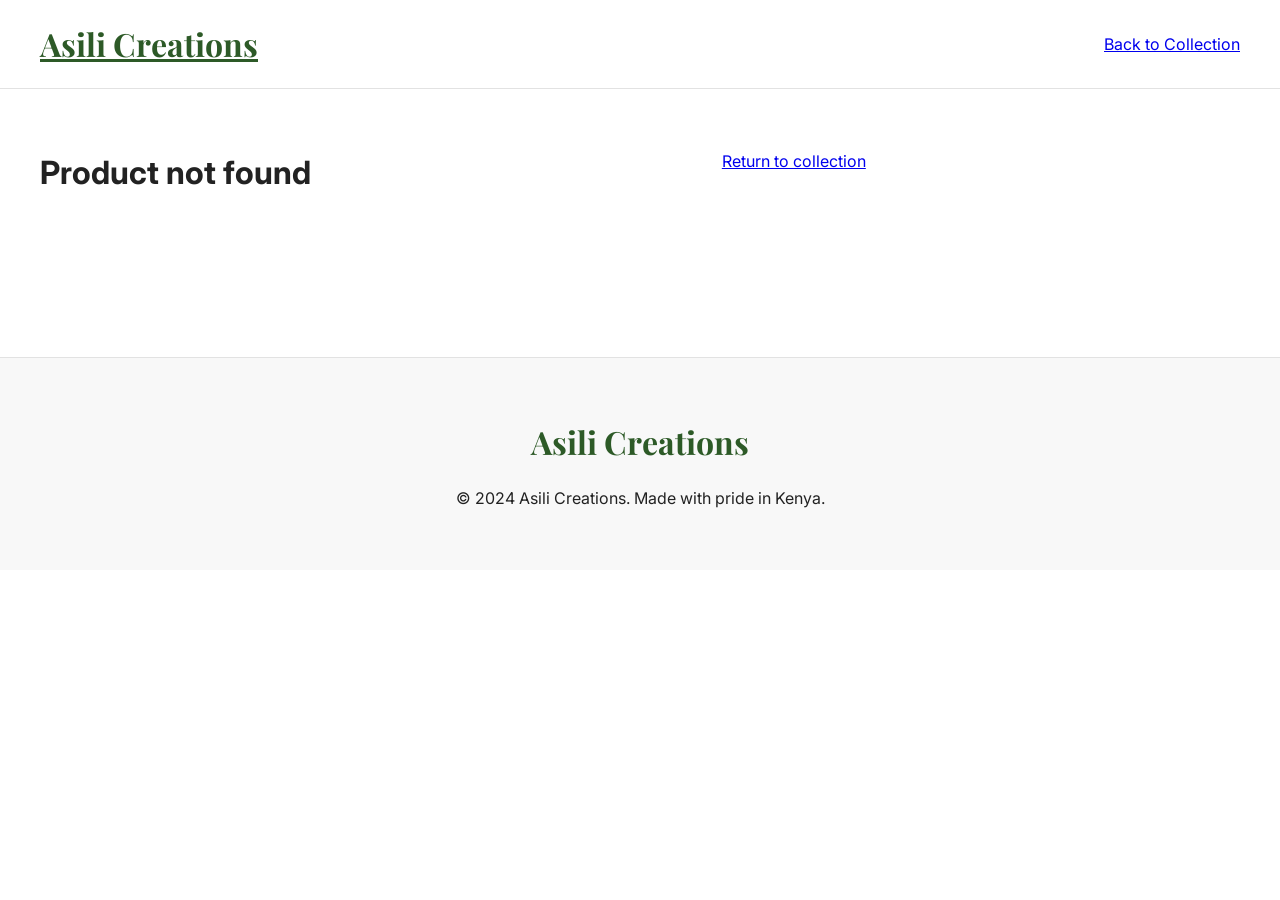
==== product.html @ dfed3864 "Initial commit: Complete Etsy-inspired Asili Creations website with authentic product gallery and Wh" ====
<!DOCTYPE html>
<html lang="en">
<head>
    <meta charset="UTF-8">
    <meta name="viewport" content="width=device-width, initial-scale=1.0">
    <title>Product Details | Asili Creations</title>
    <link rel="preconnect" href="https://fonts.googleapis.com">
    <link rel="preconnect" href="https://fonts.gstatic.com" crossorigin>
    <link href="https://fonts.googleapis.com/css2?family=Inter:wght@400;500;600;700&family=Playfair+Display:wght@700&display=swap" rel="stylesheet">
    <link rel="stylesheet" href="https://cdnjs.cloudflare.com/ajax/libs/font-awesome/6.0.0/css/all.min.css">
    <link rel="stylesheet" href="styles.css">
    <style>
        .product-detail-container {
            display: grid;
            grid-template-columns: 1.2fr 1fr;
            gap: 60px;
            padding: 60px 0;
        }
        .main-image-wrapper {
            background: #f8f8f8;
            border-radius: 15px;
            overflow: hidden;
            aspect-ratio: 1/1;
        }
        .main-image-wrapper img {
            width: 100%;
            height: 100%;
            object-fit: contain;
        }
        .product-info-sticky {
            position: sticky;
            top: 120px;
        }
        .product-badge {
            display: inline-block;
            background: #f0f0f0;
            padding: 5px 15px;
            border-radius: 20px;
            font-size: 0.8rem;
            font-weight: 600;
            margin-bottom: 20px;
        }
        .product-title {
            font-size: 2.5rem;
            margin-bottom: 10px;
            line-height: 1.2;
        }
        .product-price-large {
            font-size: 2rem;
            font-weight: 700;
            color: var(--primary-color);
            margin-bottom: 30px;
        }
        .product-meta {
            border-top: 1px solid var(--border-color);
            padding-top: 30px;
            margin-top: 30px;
        }
        .meta-item {
            margin-bottom: 15px;
        }
        .meta-item strong {
            display: block;
            margin-bottom: 5px;
        }
        .buy-box {
            background: #fff;
            padding: 30px;
            border: 1px solid var(--border-color);
            border-radius: 15px;
            margin-top: 40px;
        }
        @media (max-width: 992px) {
            .product-detail-container {
                grid-template-columns: 1fr;
                gap: 40px;
            }
        }
    </style>
</head>
<body>
    <header>
        <div class="container nav-flex">
            <a href="index.html" class="logo">Asili Creations</a>
            <div class="nav-actions">
                <a href="index.html">Back to Collection</a>
            </div>
        </div>
    </header>

    <main class="container">
        <div class="product-detail-container" id="product-content">
            <!-- Content populated by JavaScript -->
            <div class="main-image-wrapper">
                <img id="main-img" src="" alt="Product Image">
            </div>
            <div class="product-info-sticky">
                <div class="product-badge">Handmade in Kenya</div>
                <h1 id="p-title" class="product-title">Product Name</h1>
                <p id="p-price" class="product-price-large">KES 0.00</p>
                
                <div class="product-description" id="p-desc">
                    Detailed description of the product and its cultural significance.
                </div>

                <div class="product-meta">
                    <div class="meta-item">
                        <strong>Materials</strong>
                        <p id="p-materials">Authentic glass beads, natural sisal fiber, durable thread.</p>
                    </div>
                    <div class="meta-item">
                        <strong>Dimensions</strong>
                        <p id="p-dimensions">Approx. 30cm Diameter</p>
                    </div>
                </div>

                <div class="buy-box">
                    <p style="margin-bottom: 15px; font-size: 0.9rem; color: var(--text-muted);">Interested in this item? Order directly via WhatsApp.</p>
                    <a id="whatsapp-btn" href="#" class="btn btn-whatsapp" style="width: 100%; text-align: center; font-size: 1.1rem; padding: 15px;">
                        <i class="fab fa-whatsapp"></i> Order on WhatsApp
                    </a>
                </div>
            </div>
        </div>
    </main>

    <footer style="margin-top: 100px; padding: 60px 0; background: var(--bg-light); border-top: 1px solid var(--border-color);">
        <div class="container" style="text-align: center;">
            <div class="logo" style="margin-bottom: 20px;">Asili Creations</div>
            <p>&copy; 2024 Asili Creations. Made with pride in Kenya.</p>
        </div>
    </footer>

    <script>
        // Simple data object for products
        const products = {
            '1': {
                title: 'Vibrant Rainbow Spiral Circular Beaded Mat',
                price: 'KES 3,800',
                image: 'assets/rainbow_spiral.jpg',
                description: 'A stunning centerpiece featuring a tight spiral of vibrant multi-colored glass beads. Each layer represents the diverse spirit of Kenyan heritage.',
                materials: 'Multi-colored glass beads, leather-backed reinforcement, high-strength nylon thread.',
                dimensions: '32cm Diameter'
            },
            '2': {
                title: 'Artisan Feather Motif Mat - Earth Tones',
                price: 'KES 4,200',
                image: 'assets/feather_brown.jpg',
                description: 'Elegant earth-toned mat featuring a sophisticated feather motif. Perfect for adding a natural, organic feel to your table setting.',
                materials: 'Amber, brown, and cream glass beads on sisal backing.',
                dimensions: '30cm Diameter'
            },
            '3': {
                title: 'Artisan Rainbow Feather Beaded Wall Decor',
                price: 'KES 4,500',
                image: 'assets/feather_rainbow.jpg',
                description: 'A masterpiece of beadwork, this piece uses a rainbow of colors in a flowing feather pattern. Can be used as a premium placemat or mounted as wall art.',
                materials: 'Premium vibrant glass beads, hand-braided border, fabric backing.',
                dimensions: '35cm Diameter'
            },
            '4': {
                title: 'Classic Spiral Hand-Beaded Mat (Black & Gold)',
                price: 'KES 3,200',
                image: 'assets/white_gold_spiral.jpg',
                description: 'A timeless design featuring a clean monochrome spiral with subtle gold highlights. Perfect for sophisticated and modern home decor.',
                materials: 'Black, white, and metallic gold beads.',
                dimensions: '28cm Diameter'
            },
            '5': {
                title: 'Midnight Black Hand-Beaded Premium Mat',
                price: 'KES 3,500',
                image: 'assets/midnight_black.jpg',
                description: 'A luxurious, jet-black beaded mat with a subtle shimmer. Its minimalist design makes it a versatile piece for high-end table settings and modern interiors.',
                materials: 'High-quality black glass beads, premium leather backing.',
                dimensions: '30cm Diameter'
            },
            '6': {
                title: 'Deep Ocean Blue Spiral Beaded Mat',
                price: 'KES 3,800',
                image: 'assets/ocean_blue_spiral.jpg',
                description: 'A calming spiral of deep blue and teal beads, evocative of the Indian Ocean. Hand-strung with precision for a smooth, high-end finish.',
                materials: 'Multi-toned blue glass beads, durable fiber backing.',
                dimensions: '32cm Diameter'
            },
            '7': {
                title: 'Large Spiral Woven Tray - Emerald Green',
                price: 'KES 5,500',
                image: 'assets/green_woven_tray.jpg',
                description: 'A vibrantly colored woven tray featuring a mesmerizing spiral pattern. Perfect as a wall statement piece or a unique decorative tray.',
                materials: 'Naturally dyed sisal fibers, expert hand-weaving.',
                dimensions: '45cm Diameter'
            },
            '8': {
                title: 'Minimalist Black & White Target Beaded Set',
                price: 'KES 4,000',
                image: 'assets/bw_target_mats.jpg',
                description: 'A clean, modern take on traditional beadwork. These circular mats feature bold black and white rings, creating a striking visual contrast.',
                materials: 'High-contrast glass beads, leather-reinforced edges.',
                dimensions: '30cm Diameter'
            },
            '9': {
                title: 'Intricate Electric Blue & Gold Beaded Spiral',
                price: 'KES 4,200',
                image: 'assets/electric_blue_spiral.jpg',
                description: 'A masterpiece of intricate beadwork, combining electric blue tones with subtle gold highlights for a truly regal appearance.',
                materials: 'Premium glass beads, hand-braided border reinforcement.',
                dimensions: '32cm Diameter'
            },
            '10': {
                title: 'Classic Brown Border Beaded Centerpiece',
                price: 'KES 3,600',
                image: 'assets/brown_border_spiral.jpg',
                description: 'A sophisticated centerpiece with a rich brown leather-like border and a clean, minimal beaded center. Blends traditional and modern styles seamlessly.',
                materials: 'Natural earth-tone beads, thick braided border.',
                dimensions: '30cm Diameter'
            },
            '11': {
                title: 'Luxury Gold & Bronze Stacked Beaded Set',
                price: 'KES 12,500',
                image: 'assets/gold_luxury_stack.jpg',
                description: 'A premium set of stacked beaded mats, featuring an opulent blend of gold, bronze, and cream beads. Designed for those who appreciate true luxury and heritage.',
                materials: 'Metallic-coated glass beads, premium leather borders, decorative hand-braiding.',
                dimensions: 'Set of 4 (30cm each)'
            },
            '12': {
                title: 'Prism Speckled Artisan Beaded Mat',
                price: 'KES 3,900',
                image: 'assets/speckled_rainbow.jpg',
                description: 'A playful yet sophisticated design featuring a constellation of multi-colored "speckled" beads. Each mat is unique due to the hand-mixed bead application.',
                materials: 'Mixed vibrant glass beads, white fiber base.',
                dimensions: '30cm Diameter'
            },
            '13': {
                title: 'Artisan Gold Mosaic Hand-Beaded Mat',
                price: 'KES 4,500',
                image: 'assets/gold_mosaic_set.jpg',
                description: 'A detailed mosaic pattern that captures the light beautifully. The gold and amber tones create a warm, inviting atmosphere for any dining experience.',
                materials: 'Premium gold-line beads, amber glass, durable underlay.',
                dimensions: '32cm Diameter'
            }
        };

        // Get product ID from URL
        const urlParams = new URLSearchParams(window.location.search);
        const productId = urlParams.get('id');

        if (productId && products[productId]) {
            const p = products[productId];
            document.getElementById('p-title').innerText = p.title;
            document.getElementById('p-price').innerText = p.price;
            document.getElementById('main-img').src = p.image;
            document.getElementById('p-desc').innerText = p.description;
            document.getElementById('p-materials').innerText = p.materials;
            document.getElementById('p-dimensions').innerText = p.dimensions;

            // Update WhatsApp link
            const phone = "254707546201";
            const message = `Hello, I am interested in the ${p.title} from Asili Creations.`;
            document.getElementById('whatsapp-btn').href = `https://wa.me/${phone}?text=${encodeURIComponent(message)}`;
            
            document.title = `${p.title} | Asili Creations`;
        } else {
            document.getElementById('product-content').innerHTML = "<h1>Product not found</h1><p><a href='index.html'>Return to collection</a></p>";
        }
    </script>
</body>
</html>
---- styles.css ----
/* 
   Asili Creations - Etsy Inspired Design System
   Modern, Spacious, Clean
*/

:root {
    --primary-color: #2D5A27;
    /* Deep Green */
    --accent-color: #F1641E;
    /* Etsy-style Orange for emphasis */
    --terracotta: #BF360C;
    --bg-white: #FFFFFF;
    --bg-light: #F8F8F8;
    --text-main: #222222;
    --text-muted: #595959;
    --border-color: #E2E2E2;
    --shadow-soft: 0 4px 20px rgba(0, 0, 0, 0.05);
    --shadow-hover: 0 10px 40px rgba(0, 0, 0, 0.1);
    --font-main: 'Inter', sans-serif;
    --font-heading: 'Playfair Display', serif;
    --transition: all 0.3s cubic-bezier(0.25, 0.46, 0.45, 0.94);
}

* {
    margin: 0;
    padding: 0;
    box-sizing: border-box;
    -webkit-font-smoothing: antialiased;
}

body {
    font-family: var(--font-main);
    color: var(--text-main);
    background-color: var(--bg-white);
    line-height: 1.5;
}

.container {
    max-width: 1400px;
    /* Wider container like Etsy */
    margin: 0 auto;
    padding: 0 40px;
}

/* Header & Nav */
header {
    background: var(--bg-white);
    padding: 20px 0;
    border-bottom: 1px solid var(--border-color);
    position: sticky;
    top: 0;
    z-index: 1000;
}

.nav-flex {
    display: flex;
    justify-content: space-between;
    align-items: center;
}

.logo {
    font-family: var(--font-heading);
    font-size: 2rem;
    color: var(--primary-color);
    font-weight: 700;
}

.search-bar {
    flex: 1;
    max-width: 600px;
    margin: 0 40px;
    position: relative;
}

.search-bar input {
    width: 100%;
    padding: 12px 20px;
    padding-right: 50px;
    border: 2px solid var(--text-main);
    border-radius: 50px;
    font-size: 1rem;
    outline: none;
}

.search-icon {
    position: absolute;
    right: 20px;
    top: 50%;
    transform: translateY(-50%);
    color: var(--text-main);
}

.nav-actions {
    display: flex;
    gap: 20px;
    align-items: center;
}

/* Hero Section - Etsy Lifestyle Style */
.hero-minimal {
    padding: 60px 0;
    background-color: #F8EBE6;
    /* Soft warm tone */
    text-align: center;
    margin-bottom: 60px;
}

.hero-minimal h1 {
    font-size: 3rem;
    margin-bottom: 15px;
    color: var(--text-main);
}

/* Categories Discovery */
.categories-discovery {
    display: flex;
    justify-content: center;
    gap: 30px;
    margin-bottom: 80px;
    flex-wrap: wrap;
}

.cat-item {
    text-align: center;
    cursor: pointer;
    width: 120px;
}

.cat-image {
    width: 100px;
    height: 100px;
    border-radius: 50%;
    background: var(--bg-light);
    margin: 0 auto 15px;
    overflow: hidden;
    transition: var(--transition);
    border: 1px solid var(--border-color);
}

.cat-image img {
    width: 100%;
    height: 100%;
    object-fit: cover;
}

.cat-item:hover .cat-image {
    box-shadow: var(--shadow-hover);
    transform: scale(1.05);
}

.cat-item span {
    font-weight: 600;
    font-size: 0.9rem;
}

/* Etsy Grid */
.etsy-grid {
    display: grid;
    grid-template-columns: repeat(auto-fill, minmax(280px, 1fr));
    gap: 20px;
    margin-bottom: 100px;
}

.etsy-card {
    border-radius: 8px;
    overflow: hidden;
    transition: var(--transition);
    position: relative;
}

.card-img-wrapper {
    aspect-ratio: 1/1;
    /* Square images like Etsy */
    overflow: hidden;
    border-radius: 8px;
    background: #f1f1f1;
}

.card-img-wrapper img {
    width: 100%;
    height: 100%;
    object-fit: cover;
    transition: transform 0.5s ease;
}

.etsy-card:hover img {
    transform: scale(1.05);
}

.card-info {
    padding: 12px 2px;
}

.card-info h3 {
    font-size: 0.95rem;
    font-weight: 500;
    margin-bottom: 4px;
    color: var(--text-main);
    white-space: nowrap;
    overflow: hidden;
    text-overflow: ellipsis;
}

.card-price {
    font-weight: 700;
    font-size: 1.1rem;
}

.whatsapp-badge {
    position: absolute;
    top: 15px;
    right: 15px;
    background: rgba(255, 255, 255, 0.9);
    padding: 5px 12px;
    border-radius: 20px;
    font-size: 0.75rem;
    font-weight: 700;
    color: #25D366;
    box-shadow: var(--shadow-soft);
}

/* Section Titles */
.section-header {
    margin-bottom: 30px;
    display: flex;
    justify-content: space-between;
    align-items: baseline;
}

.section-header h2 {
    font-size: 1.8rem;
    font-weight: 600;
}

/* Responsive */
@media (max-width: 992px) {
    .search-bar {
        display: none;
    }

    .container {
        padding: 0 20px;
    }
}

@media (max-width: 768px) {
    .etsy-grid {
        grid-template-columns: repeat(2, 1fr);
        /* 2 columns on mobile like Etsy */
        gap: 15px;
    }

    .hero-minimal h1 {
        font-size: 2rem;
    }
}
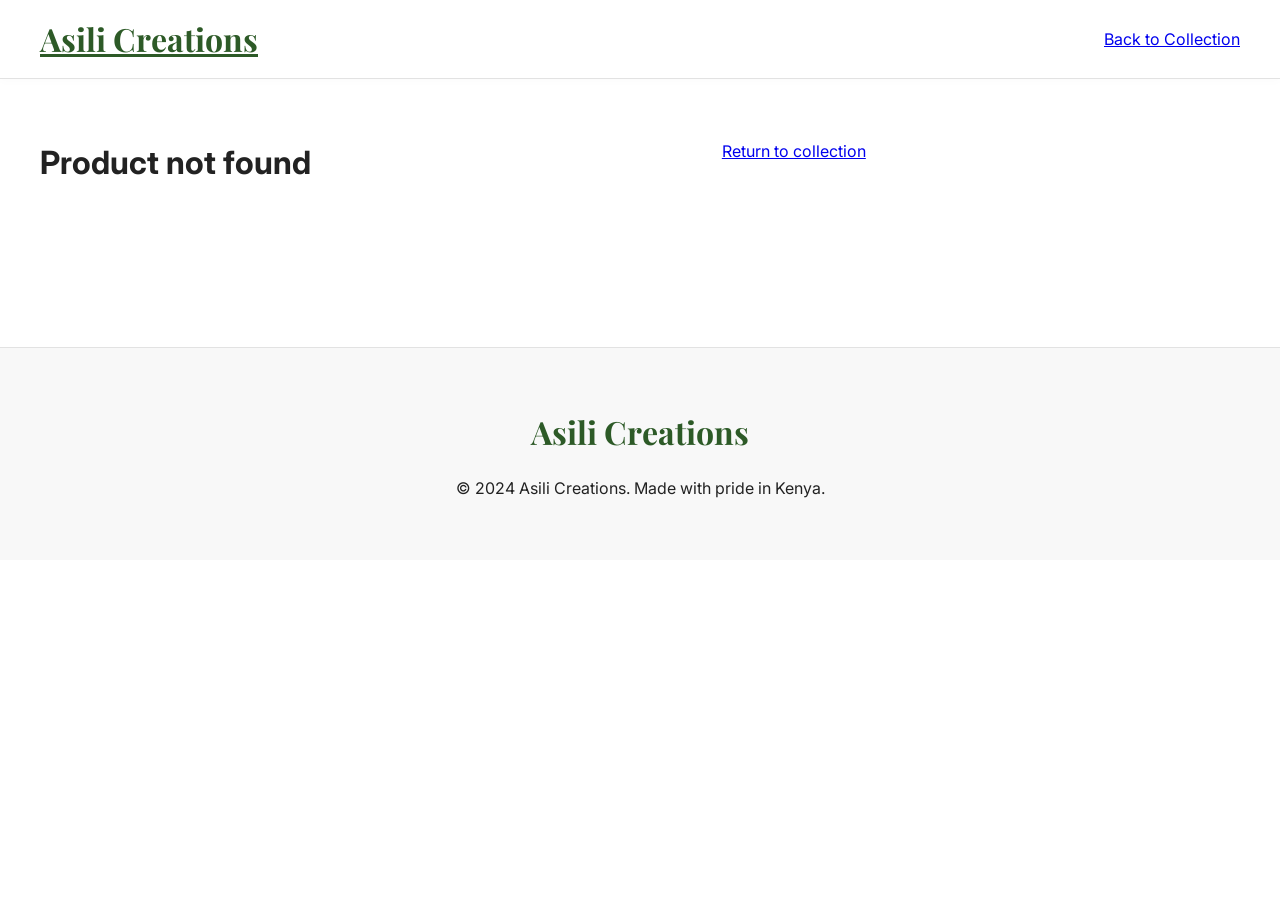
==== commit 72dea517: "Final Brand Refinement: Sticky Nav, Mobile Menu, African-inspired patterns, and updated pricing (KES" ====
--- a/product.html
+++ b/product.html
@@ -109,9 +109,18 @@
                         <p id="p-materials">Authentic glass beads, natural sisal fiber, durable thread.</p>
                     </div>
                     <div class="meta-item">
-                        <strong>Dimensions</strong>
-                        <p id="p-dimensions">Approx. 30cm Diameter</p>
+                        <strong>Dimensions (Diameter)</strong>
+                        <p id="p-dimensions">35cm / 40cm</p>
                     </div>
+                    <div class="meta-item">
+                        <strong>Care Instructions</strong>
+                        <p>Wipe with a damp cloth. Do not soak. Avoid direct sunlight for prolonged periods to preserve bead color.</p>
+                    </div>
+                </div>
+
+                <div style="display: flex; gap: 10px; margin-top: 20px;">
+                    <span class="product-badge" style="background: #EAF0E9; color: var(--primary-color);">Handmade in Kenya</span>
+                    <span class="product-badge" style="background: #FDF4E7; color: var(--terracotta);">Custom orders available</span>
                 </div>
 
                 <div class="buy-box">
@@ -136,55 +145,55 @@
         const products = {
             '1': {
                 title: 'Vibrant Rainbow Spiral Circular Beaded Mat',
-                price: 'KES 3,800',
+                price: 'KES 950',
                 image: 'assets/rainbow_spiral.jpg',
                 description: 'A stunning centerpiece featuring a tight spiral of vibrant multi-colored glass beads. Each layer represents the diverse spirit of Kenyan heritage.',
                 materials: 'Multi-colored glass beads, leather-backed reinforcement, high-strength nylon thread.',
-                dimensions: '32cm Diameter'
+                dimensions: '35cm Diameter'
             },
             '2': {
                 title: 'Artisan Feather Motif Mat - Earth Tones',
-                price: 'KES 4,200',
+                price: 'KES 1,000',
                 image: 'assets/feather_brown.jpg',
                 description: 'Elegant earth-toned mat featuring a sophisticated feather motif. Perfect for adding a natural, organic feel to your table setting.',
                 materials: 'Amber, brown, and cream glass beads on sisal backing.',
-                dimensions: '30cm Diameter'
+                dimensions: '40cm Diameter'
             },
             '3': {
                 title: 'Artisan Rainbow Feather Beaded Wall Decor',
-                price: 'KES 4,500',
+                price: 'KES 1,000',
                 image: 'assets/feather_rainbow.jpg',
                 description: 'A masterpiece of beadwork, this piece uses a rainbow of colors in a flowing feather pattern. Can be used as a premium placemat or mounted as wall art.',
                 materials: 'Premium vibrant glass beads, hand-braided border, fabric backing.',
-                dimensions: '35cm Diameter'
+                dimensions: '40cm Diameter'
             },
             '4': {
                 title: 'Classic Spiral Hand-Beaded Mat (Black & Gold)',
-                price: 'KES 3,200',
+                price: 'KES 900',
                 image: 'assets/white_gold_spiral.jpg',
                 description: 'A timeless design featuring a clean monochrome spiral with subtle gold highlights. Perfect for sophisticated and modern home decor.',
                 materials: 'Black, white, and metallic gold beads.',
-                dimensions: '28cm Diameter'
+                dimensions: '35cm Diameter'
             },
             '5': {
                 title: 'Midnight Black Hand-Beaded Premium Mat',
-                price: 'KES 3,500',
+                price: 'KES 1,000',
                 image: 'assets/midnight_black.jpg',
                 description: 'A luxurious, jet-black beaded mat with a subtle shimmer. Its minimalist design makes it a versatile piece for high-end table settings and modern interiors.',
                 materials: 'High-quality black glass beads, premium leather backing.',
-                dimensions: '30cm Diameter'
+                dimensions: '35cm Diameter'
             },
             '6': {
                 title: 'Deep Ocean Blue Spiral Beaded Mat',
-                price: 'KES 3,800',
+                price: 'KES 950',
                 image: 'assets/ocean_blue_spiral.jpg',
                 description: 'A calming spiral of deep blue and teal beads, evocative of the Indian Ocean. Hand-strung with precision for a smooth, high-end finish.',
                 materials: 'Multi-toned blue glass beads, durable fiber backing.',
-                dimensions: '32cm Diameter'
+                dimensions: '35cm Diameter'
             },
             '7': {
                 title: 'Large Spiral Woven Tray - Emerald Green',
-                price: 'KES 5,500',
+                price: 'KES 1,200',
                 image: 'assets/green_woven_tray.jpg',
                 description: 'A vibrantly colored woven tray featuring a mesmerizing spiral pattern. Perfect as a wall statement piece or a unique decorative tray.',
                 materials: 'Naturally dyed sisal fibers, expert hand-weaving.',
@@ -192,51 +201,51 @@
             },
             '8': {
                 title: 'Minimalist Black & White Target Beaded Set',
-                price: 'KES 4,000',
+                price: 'KES 950',
                 image: 'assets/bw_target_mats.jpg',
                 description: 'A clean, modern take on traditional beadwork. These circular mats feature bold black and white rings, creating a striking visual contrast.',
                 materials: 'High-contrast glass beads, leather-reinforced edges.',
-                dimensions: '30cm Diameter'
+                dimensions: '35cm Diameter'
             },
             '9': {
                 title: 'Intricate Electric Blue & Gold Beaded Spiral',
-                price: 'KES 4,200',
+                price: 'KES 1,000',
                 image: 'assets/electric_blue_spiral.jpg',
                 description: 'A masterpiece of intricate beadwork, combining electric blue tones with subtle gold highlights for a truly regal appearance.',
                 materials: 'Premium glass beads, hand-braided border reinforcement.',
-                dimensions: '32cm Diameter'
+                dimensions: '35cm Diameter'
             },
             '10': {
                 title: 'Classic Brown Border Beaded Centerpiece',
-                price: 'KES 3,600',
+                price: 'KES 950',
                 image: 'assets/brown_border_spiral.jpg',
                 description: 'A sophisticated centerpiece with a rich brown leather-like border and a clean, minimal beaded center. Blends traditional and modern styles seamlessly.',
                 materials: 'Natural earth-tone beads, thick braided border.',
-                dimensions: '30cm Diameter'
+                dimensions: '35cm Diameter'
             },
             '11': {
                 title: 'Luxury Gold & Bronze Stacked Beaded Set',
-                price: 'KES 12,500',
+                price: 'KES 3,500',
                 image: 'assets/gold_luxury_stack.jpg',
                 description: 'A premium set of stacked beaded mats, featuring an opulent blend of gold, bronze, and cream beads. Designed for those who appreciate true luxury and heritage.',
                 materials: 'Metallic-coated glass beads, premium leather borders, decorative hand-braiding.',
-                dimensions: 'Set of 4 (30cm each)'
+                dimensions: 'Set of 4 (35cm each)'
             },
             '12': {
                 title: 'Prism Speckled Artisan Beaded Mat',
-                price: 'KES 3,900',
+                price: 'KES 950',
                 image: 'assets/speckled_rainbow.jpg',
                 description: 'A playful yet sophisticated design featuring a constellation of multi-colored "speckled" beads. Each mat is unique due to the hand-mixed bead application.',
                 materials: 'Mixed vibrant glass beads, white fiber base.',
-                dimensions: '30cm Diameter'
+                dimensions: '35cm Diameter'
             },
             '13': {
                 title: 'Artisan Gold Mosaic Hand-Beaded Mat',
-                price: 'KES 4,500',
+                price: 'KES 1,000',
                 image: 'assets/gold_mosaic_set.jpg',
                 description: 'A detailed mosaic pattern that captures the light beautifully. The gold and amber tones create a warm, inviting atmosphere for any dining experience.',
                 materials: 'Premium gold-line beads, amber glass, durable underlay.',
-                dimensions: '32cm Diameter'
+                dimensions: '35cm Diameter'
             }
         };
 
--- a/styles.css
+++ b/styles.css
@@ -45,17 +45,28 @@
 /* Header & Nav */
 header {
     background: var(--bg-white);
-    padding: 20px 0;
+    padding: 15px 0;
     border-bottom: 1px solid var(--border-color);
     position: sticky;
     top: 0;
-    z-index: 1000;
+    z-index: 1100;
+    box-shadow: 0 2px 10px rgba(0, 0, 0, 0.02);
 }
 
 .nav-flex {
     display: flex;
     justify-content: space-between;
     align-items: center;
+}
+
+/* Mobile Menu Toggle */
+.menu-toggle {
+    display: none;
+    font-size: 1.5rem;
+    cursor: pointer;
+    background: none;
+    border: none;
+    color: var(--text-main);
 }
 
 .logo {
@@ -176,15 +187,20 @@
     background: #f1f1f1;
 }
 
+.etsy-card:hover {
+    transform: translateY(-5px);
+    box-shadow: var(--shadow-hover);
+}
+
 .card-img-wrapper img {
     width: 100%;
     height: 100%;
     object-fit: cover;
-    transition: transform 0.5s ease;
+    transition: transform 0.6s cubic-bezier(0.165, 0.84, 0.44, 1);
 }
 
 .etsy-card:hover img {
-    transform: scale(1.05);
+    transform: scale(1.1);
 }
 
 .card-info {
@@ -204,6 +220,25 @@
 .card-price {
     font-weight: 700;
     font-size: 1.1rem;
+    margin-bottom: 12px;
+}
+
+.card-btn {
+    display: block;
+    width: 100%;
+    padding: 10px;
+    text-align: center;
+    background: var(--text-main);
+    color: white;
+    text-decoration: none;
+    border-radius: 5px;
+    font-size: 0.85rem;
+    font-weight: 600;
+    transition: var(--transition);
+}
+
+.card-btn:hover {
+    background: var(--primary-color);
 }
 
 .whatsapp-badge {
@@ -219,6 +254,16 @@
     box-shadow: var(--shadow-soft);
 }
 
+/* Pattern Divider */
+.pattern-divider {
+    height: 40px;
+    width: 100%;
+    background-image: radial-gradient(var(--terracotta) 1px, transparent 1px);
+    background-size: 20px 20px;
+    opacity: 0.1;
+    margin: 40px 0;
+}
+
 /* Section Titles */
 .section-header {
     margin-bottom: 30px;
@@ -232,6 +277,40 @@
     font-weight: 600;
 }
 
+/* Mobile Side Menu */
+.mobile-drawer {
+    position: fixed;
+    top: 0;
+    right: -100%;
+    width: 80%;
+    max-width: 300px;
+    height: 100%;
+    background: var(--bg-white);
+    z-index: 2000;
+    padding: 40px;
+    transition: right 0.4s ease;
+    box-shadow: -10px 0 30px rgba(0, 0, 0, 0.1);
+}
+
+.mobile-drawer.active {
+    right: 0;
+}
+
+.mobile-overlay {
+    position: fixed;
+    top: 0;
+    left: 0;
+    width: 100%;
+    height: 100%;
+    background: rgba(0, 0, 0, 0.5);
+    z-index: 1900;
+    display: none;
+}
+
+.mobile-overlay.active {
+    display: block;
+}
+
 /* Responsive */
 @media (max-width: 992px) {
     .search-bar {
@@ -241,16 +320,20 @@
     .container {
         padding: 0 20px;
     }
+
+    .menu-toggle {
+        display: block;
+    }
 }
 
 @media (max-width: 768px) {
     .etsy-grid {
-        grid-template-columns: repeat(2, 1fr);
-        /* 2 columns on mobile like Etsy */
-        gap: 15px;
+        grid-template-columns: 1fr;
+        /* Single column on mobile per requirements */
+        gap: 20px;
     }
 
     .hero-minimal h1 {
-        font-size: 2rem;
+        font-size: 2.5rem;
     }
 }
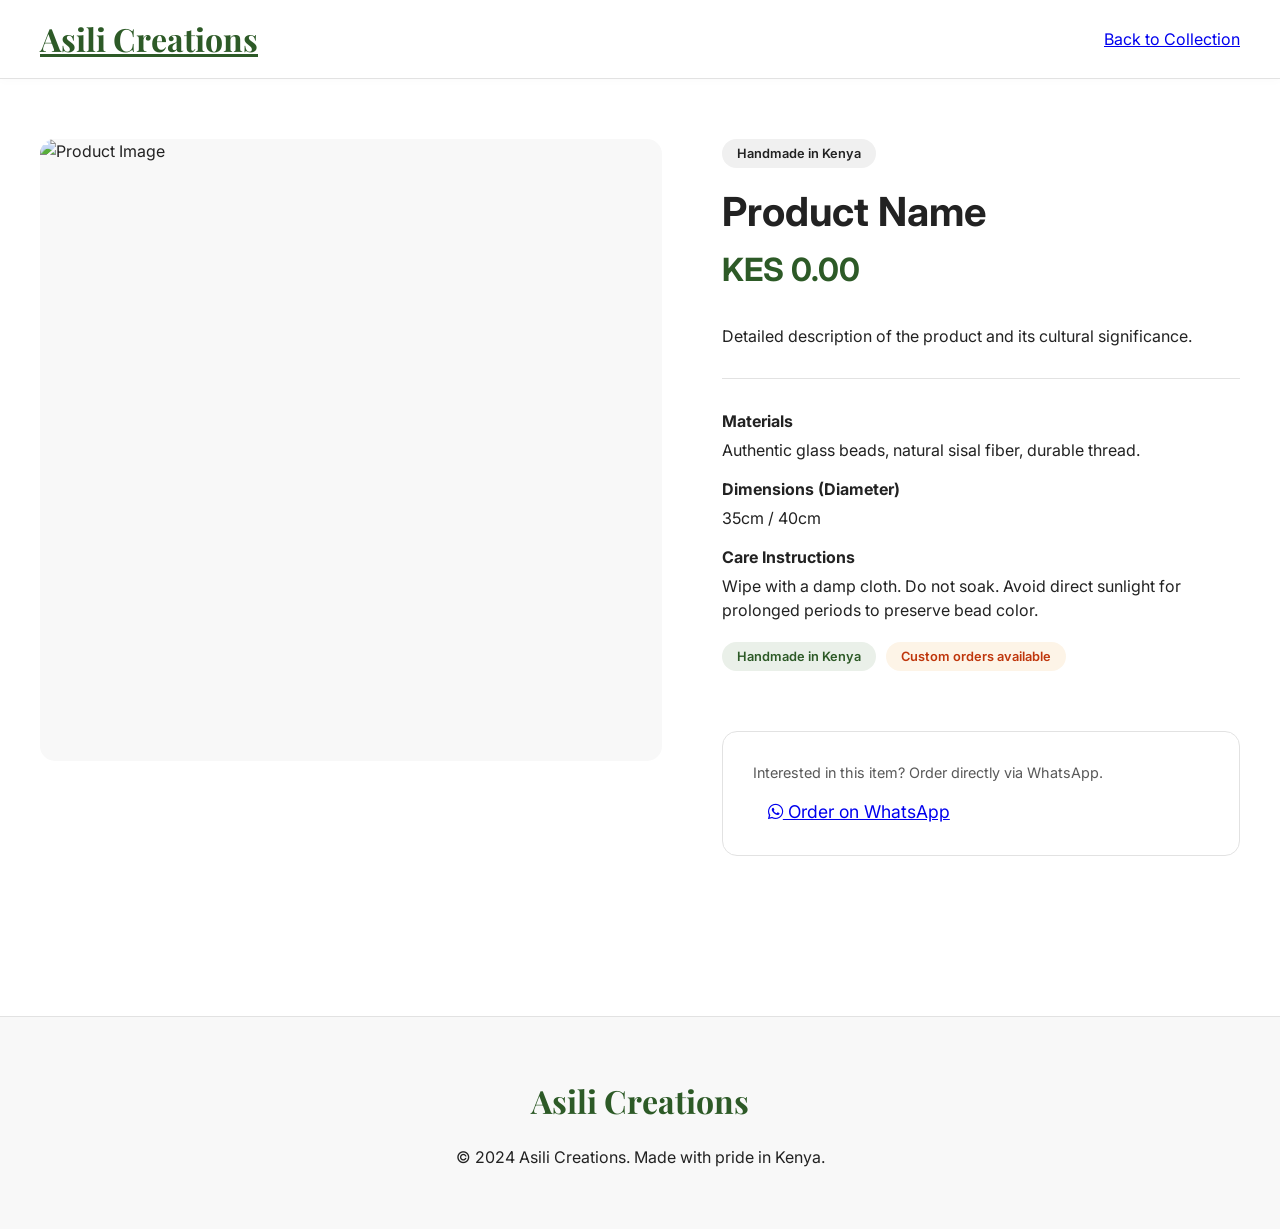
==== commit ea1f51d3: "Next-Gen Upgrade: Dynamic engine, cinematic hero, and mobile conversion optimizations" ====
--- a/product.html
+++ b/product.html
@@ -140,137 +140,7 @@
         </div>
     </footer>
 
-    <script>
-        // Simple data object for products
-        const products = {
-            '1': {
-                title: 'Vibrant Rainbow Spiral Circular Beaded Mat',
-                price: 'KES 950',
-                image: 'assets/rainbow_spiral.jpg',
-                description: 'A stunning centerpiece featuring a tight spiral of vibrant multi-colored glass beads. Each layer represents the diverse spirit of Kenyan heritage.',
-                materials: 'Multi-colored glass beads, leather-backed reinforcement, high-strength nylon thread.',
-                dimensions: '35cm Diameter'
-            },
-            '2': {
-                title: 'Artisan Feather Motif Mat - Earth Tones',
-                price: 'KES 1,000',
-                image: 'assets/feather_brown.jpg',
-                description: 'Elegant earth-toned mat featuring a sophisticated feather motif. Perfect for adding a natural, organic feel to your table setting.',
-                materials: 'Amber, brown, and cream glass beads on sisal backing.',
-                dimensions: '40cm Diameter'
-            },
-            '3': {
-                title: 'Artisan Rainbow Feather Beaded Wall Decor',
-                price: 'KES 1,000',
-                image: 'assets/feather_rainbow.jpg',
-                description: 'A masterpiece of beadwork, this piece uses a rainbow of colors in a flowing feather pattern. Can be used as a premium placemat or mounted as wall art.',
-                materials: 'Premium vibrant glass beads, hand-braided border, fabric backing.',
-                dimensions: '40cm Diameter'
-            },
-            '4': {
-                title: 'Classic Spiral Hand-Beaded Mat (Black & Gold)',
-                price: 'KES 900',
-                image: 'assets/white_gold_spiral.jpg',
-                description: 'A timeless design featuring a clean monochrome spiral with subtle gold highlights. Perfect for sophisticated and modern home decor.',
-                materials: 'Black, white, and metallic gold beads.',
-                dimensions: '35cm Diameter'
-            },
-            '5': {
-                title: 'Midnight Black Hand-Beaded Premium Mat',
-                price: 'KES 1,000',
-                image: 'assets/midnight_black.jpg',
-                description: 'A luxurious, jet-black beaded mat with a subtle shimmer. Its minimalist design makes it a versatile piece for high-end table settings and modern interiors.',
-                materials: 'High-quality black glass beads, premium leather backing.',
-                dimensions: '35cm Diameter'
-            },
-            '6': {
-                title: 'Deep Ocean Blue Spiral Beaded Mat',
-                price: 'KES 950',
-                image: 'assets/ocean_blue_spiral.jpg',
-                description: 'A calming spiral of deep blue and teal beads, evocative of the Indian Ocean. Hand-strung with precision for a smooth, high-end finish.',
-                materials: 'Multi-toned blue glass beads, durable fiber backing.',
-                dimensions: '35cm Diameter'
-            },
-            '7': {
-                title: 'Large Spiral Woven Tray - Emerald Green',
-                price: 'KES 1,200',
-                image: 'assets/green_woven_tray.jpg',
-                description: 'A vibrantly colored woven tray featuring a mesmerizing spiral pattern. Perfect as a wall statement piece or a unique decorative tray.',
-                materials: 'Naturally dyed sisal fibers, expert hand-weaving.',
-                dimensions: '45cm Diameter'
-            },
-            '8': {
-                title: 'Minimalist Black & White Target Beaded Set',
-                price: 'KES 950',
-                image: 'assets/bw_target_mats.jpg',
-                description: 'A clean, modern take on traditional beadwork. These circular mats feature bold black and white rings, creating a striking visual contrast.',
-                materials: 'High-contrast glass beads, leather-reinforced edges.',
-                dimensions: '35cm Diameter'
-            },
-            '9': {
-                title: 'Intricate Electric Blue & Gold Beaded Spiral',
-                price: 'KES 1,000',
-                image: 'assets/electric_blue_spiral.jpg',
-                description: 'A masterpiece of intricate beadwork, combining electric blue tones with subtle gold highlights for a truly regal appearance.',
-                materials: 'Premium glass beads, hand-braided border reinforcement.',
-                dimensions: '35cm Diameter'
-            },
-            '10': {
-                title: 'Classic Brown Border Beaded Centerpiece',
-                price: 'KES 950',
-                image: 'assets/brown_border_spiral.jpg',
-                description: 'A sophisticated centerpiece with a rich brown leather-like border and a clean, minimal beaded center. Blends traditional and modern styles seamlessly.',
-                materials: 'Natural earth-tone beads, thick braided border.',
-                dimensions: '35cm Diameter'
-            },
-            '11': {
-                title: 'Luxury Gold & Bronze Stacked Beaded Set',
-                price: 'KES 3,500',
-                image: 'assets/gold_luxury_stack.jpg',
-                description: 'A premium set of stacked beaded mats, featuring an opulent blend of gold, bronze, and cream beads. Designed for those who appreciate true luxury and heritage.',
-                materials: 'Metallic-coated glass beads, premium leather borders, decorative hand-braiding.',
-                dimensions: 'Set of 4 (35cm each)'
-            },
-            '12': {
-                title: 'Prism Speckled Artisan Beaded Mat',
-                price: 'KES 950',
-                image: 'assets/speckled_rainbow.jpg',
-                description: 'A playful yet sophisticated design featuring a constellation of multi-colored "speckled" beads. Each mat is unique due to the hand-mixed bead application.',
-                materials: 'Mixed vibrant glass beads, white fiber base.',
-                dimensions: '35cm Diameter'
-            },
-            '13': {
-                title: 'Artisan Gold Mosaic Hand-Beaded Mat',
-                price: 'KES 1,000',
-                image: 'assets/gold_mosaic_set.jpg',
-                description: 'A detailed mosaic pattern that captures the light beautifully. The gold and amber tones create a warm, inviting atmosphere for any dining experience.',
-                materials: 'Premium gold-line beads, amber glass, durable underlay.',
-                dimensions: '35cm Diameter'
-            }
-        };
-
-        // Get product ID from URL
-        const urlParams = new URLSearchParams(window.location.search);
-        const productId = urlParams.get('id');
-
-        if (productId && products[productId]) {
-            const p = products[productId];
-            document.getElementById('p-title').innerText = p.title;
-            document.getElementById('p-price').innerText = p.price;
-            document.getElementById('main-img').src = p.image;
-            document.getElementById('p-desc').innerText = p.description;
-            document.getElementById('p-materials').innerText = p.materials;
-            document.getElementById('p-dimensions').innerText = p.dimensions;
-
-            // Update WhatsApp link
-            const phone = "254707546201";
-            const message = `Hello, I am interested in the ${p.title} from Asili Creations.`;
-            document.getElementById('whatsapp-btn').href = `https://wa.me/${phone}?text=${encodeURIComponent(message)}`;
-            
-            document.title = `${p.title} | Asili Creations`;
-        } else {
-            document.getElementById('product-content').innerHTML = "<h1>Product not found</h1><p><a href='index.html'>Return to collection</a></p>";
-        }
-    </script>
+    <script src="js/products.js"></script>
+    <script src="script.js"></script>
 </body>
 </html>
--- a/styles.css
+++ b/styles.css
@@ -107,19 +107,80 @@
     align-items: center;
 }
 
-/* Hero Section - Etsy Lifestyle Style */
-.hero-minimal {
-    padding: 60px 0;
-    background-color: #F8EBE6;
-    /* Soft warm tone */
+/* Premium Hero Section */
+.hero-premium {
+    height: 90vh;
+    display: flex;
+    align-items: center;
+    justify-content: center;
+    position: relative;
+    overflow: hidden;
+    color: white;
     text-align: center;
-    margin-bottom: 60px;
-}
-
-.hero-minimal h1 {
-    font-size: 3rem;
-    margin-bottom: 15px;
-    color: var(--text-main);
+    background: #000;
+}
+
+.hero-premium::before {
+    content: '';
+    position: absolute;
+    top: 0;
+    left: 0;
+    width: 100%;
+    height: 100%;
+    background: rgba(0, 0, 0, 0.5);
+    /* Slightly darker overlay for better text contrast */
+    z-index: 1;
+}
+
+.hero-video-bg {
+    position: absolute;
+    top: 0;
+    left: 0;
+    width: 100%;
+    height: 100%;
+    object-fit: cover;
+    z-index: 0;
+    opacity: 0.8;
+}
+
+.hero-content {
+    position: relative;
+    z-index: 2;
+    max-width: 900px;
+    padding: 20px;
+}
+
+.hero-content h1 {
+    font-size: clamp(2.5rem, 8vw, 4.5rem);
+    font-family: 'Playfair Display', serif;
+    margin-bottom: 20px;
+    line-height: 1.1;
+    color: white;
+}
+
+.hero-content p {
+    font-size: 1.25rem;
+    margin-bottom: 40px;
+    opacity: 0.9;
+    font-weight: 300;
+}
+
+.hero-btns {
+    display: flex;
+    gap: 20px;
+    justify-content: center;
+}
+
+/* Scroll Animations */
+.fade-in-target {
+    opacity: 0;
+    transform: translateY(30px);
+    transition: all 1s cubic-bezier(0.4, 0, 0.2, 1);
+}
+
+.fade-in-visible {
+    opacity: 1;
+    transform: translateY(0);
 }
 
 /* Categories Discovery */
